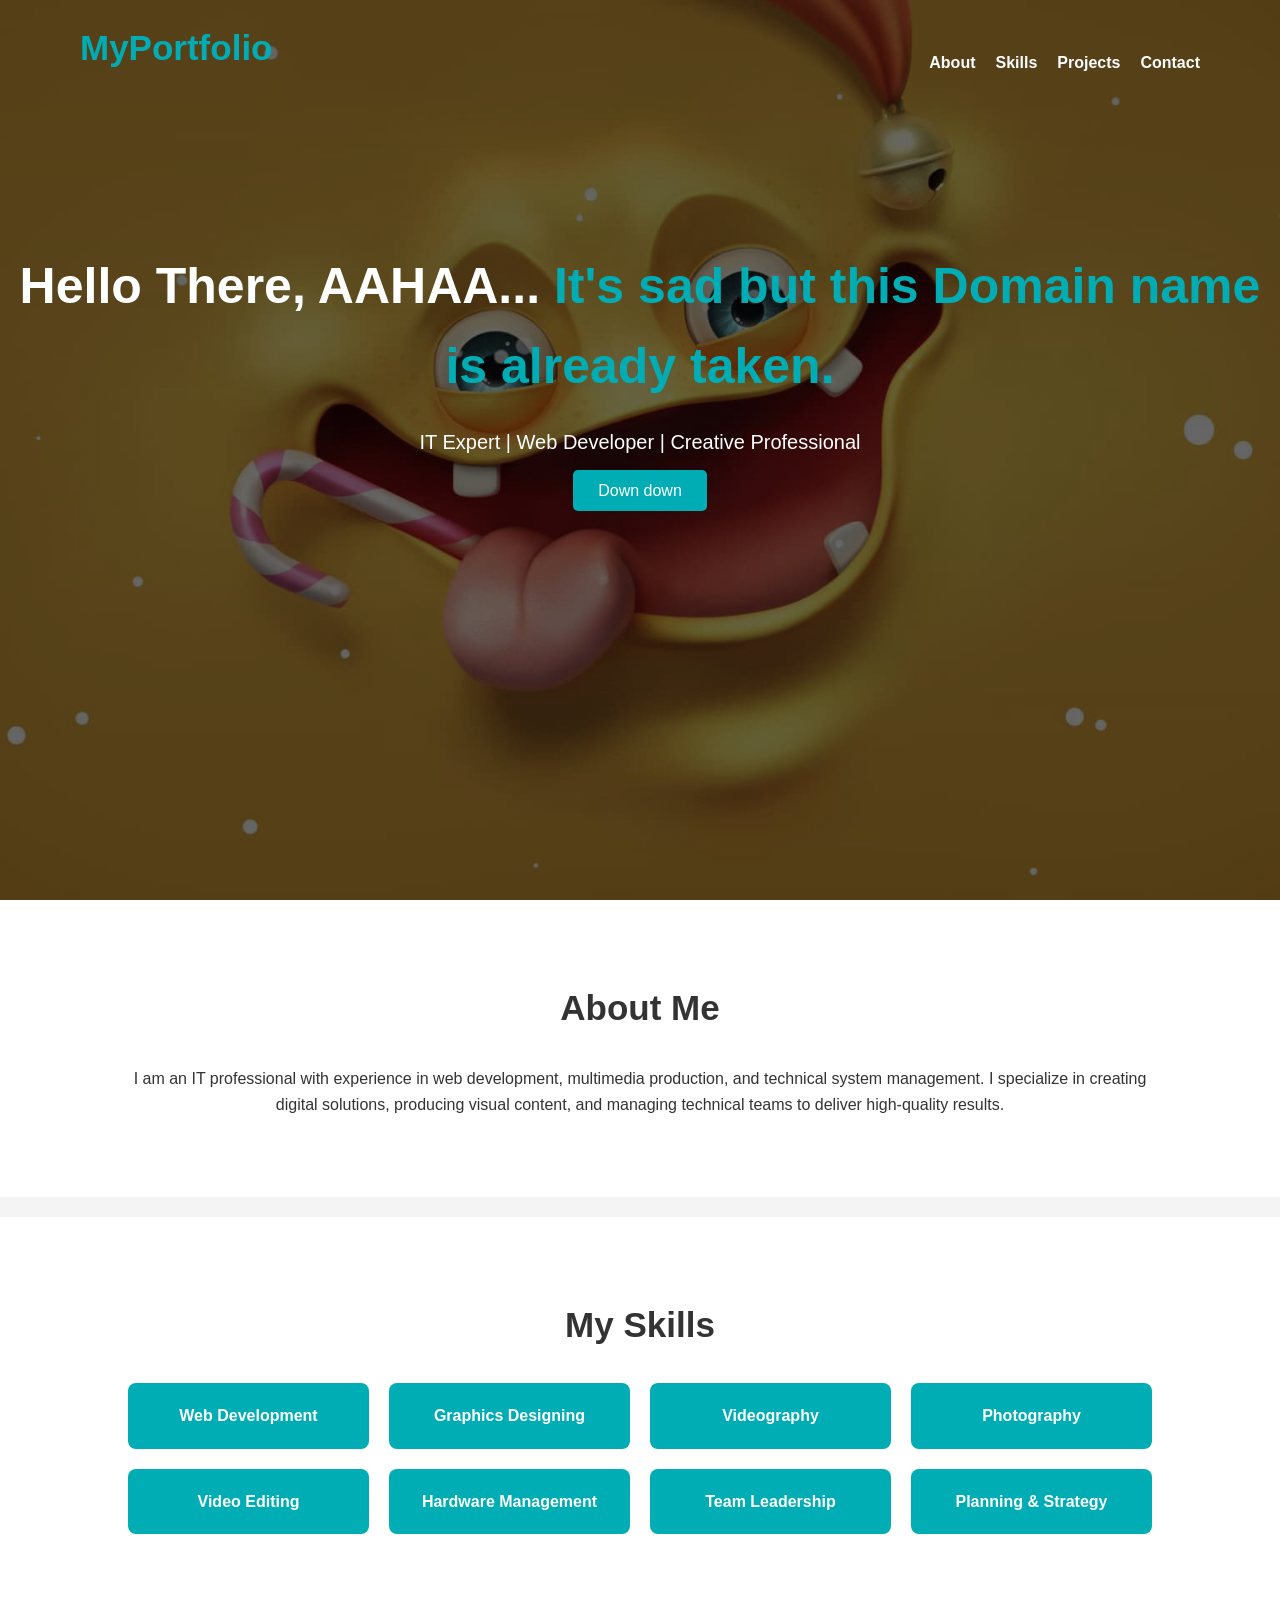
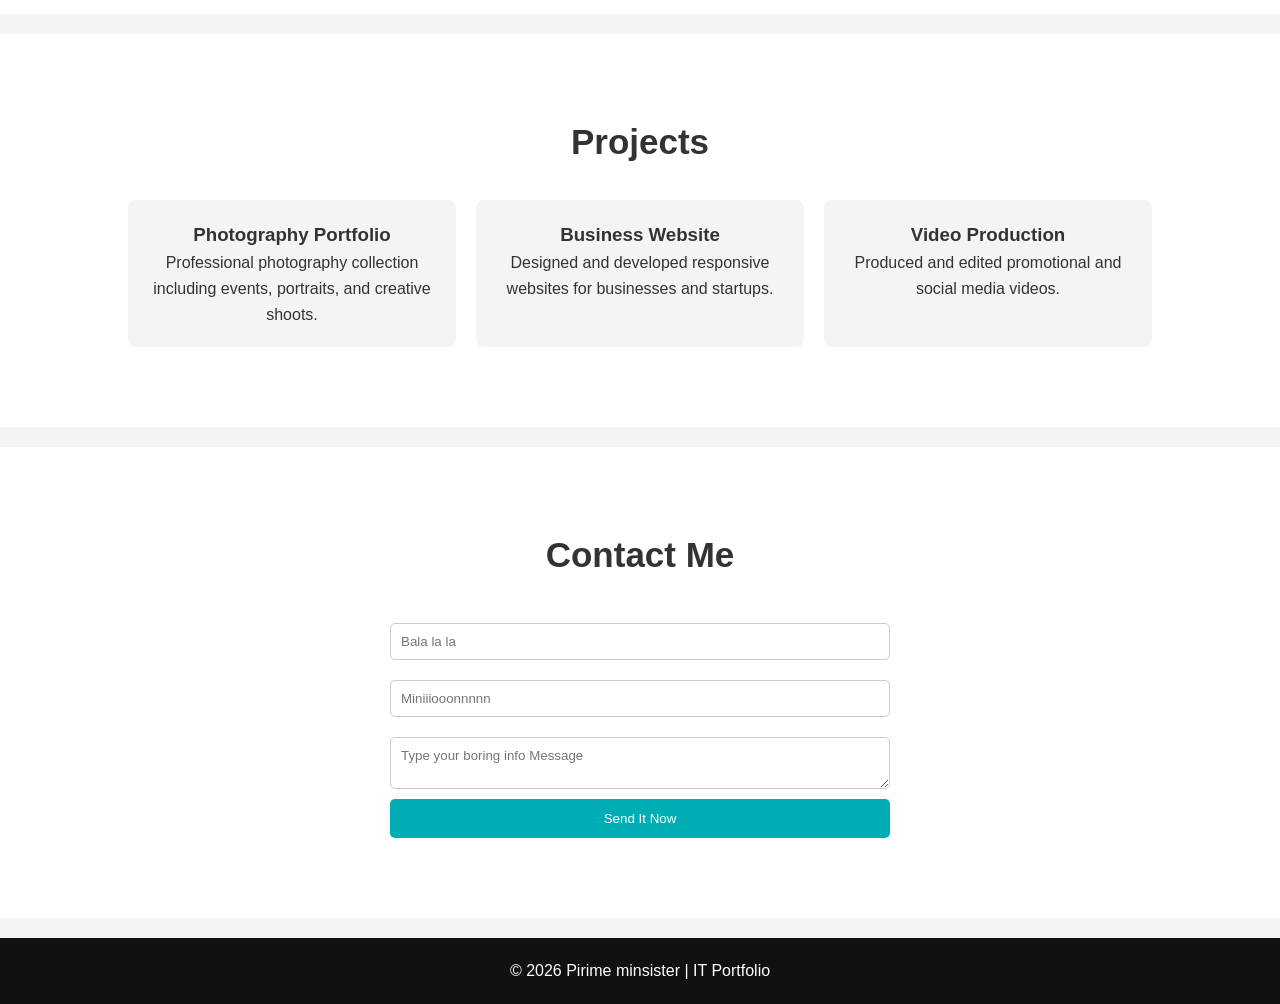
==== index.html @ be46f08f "first commit" ====
<!DOCTYPE html>
<html lang="en">
<head>
<meta charset="UTF-8">
<meta name="viewport" content="width=device-width, initial-scale=1.0">
<title>IT Expert Portfolio</title>
<link rel="stylesheet" href="style.css">
</head>

<body>

<header>
    <nav>
        <h2 class="logo">MyPortfolio</h2>
        <ul>
            <li><a href="#about">About</a></li>
            <li><a href="#skills">Skills</a></li>
            <li><a href="#projects">Projects</a></li>
            <li><a href="#contact">Contact</a></li>
        </ul>
    </nav>

    <div class="hero">
        <h1>Hello There, AAHAA... <span> It's sad but this Domain name is already taken.</span></h1>
        <p>IT Expert | Web Developer | Creative Professional</p>
        <a href="#contact" class="btn">Down down</a>
    </div>
</header>


<section id="about">
    <h2>About Me</h2>
    <p>
        I am an IT professional with experience in web development, multimedia production,
        and technical system management. I specialize in creating digital solutions,
        producing visual content, and managing technical teams to deliver high-quality results.
    </p>
</section>


<section id="skills">
    <h2>My Skills</h2>

    <div class="skills-container">

        <div class="skill-box">Web Development</div>
        <div class="skill-box">Graphics Designing</div>
        <div class="skill-box">Videography</div>
        <div class="skill-box">Photography</div>
        <div class="skill-box">Video Editing</div>
        <div class="skill-box">Hardware Management</div>
        <div class="skill-box">Team Leadership</div>
        <div class="skill-box">Planning & Strategy</div>

    </div>
</section>


<section id="projects">
    <h2>Projects</h2>

    <div class="projects-container">

        <div class="project-card">
            <h3>Photography Portfolio</h3>
            <p>Professional photography collection including events, portraits, and creative shoots.</p>
        </div>

        <div class="project-card">
            <h3>Business Website</h3>
            <p>Designed and developed responsive websites for businesses and startups.</p>
        </div>

        <div class="project-card">
            <h3>Video Production</h3>
            <p>Produced and edited promotional and social media videos.</p>
        </div>

    </div>
</section>


<section id="contact">
    <h2>Contact Me</h2>

    <form>
        <input type="text" placeholder="Bala la la " required>
        <input type="email" placeholder="Miniiiooonnnnn" required>
        <textarea placeholder="Type your boring info Message"></textarea>
        <button type="submit">Send It Now</button>
    </form>

</section>


<footer>
    <p>© 2026 Pirime minsister | IT Portfolio</p>
</footer>

</body>
</html>
---- style.css ----
*{
margin:0;
padding:0;
box-sizing:border-box;
font-family:Arial, Helvetica, sans-serif;
}

body{
line-height:1.6;
background:#f4f4f4;
color:#333;
}

/* Navigation */

header{
background: linear-gradient(rgba(0,0,0,0.6), rgba(0,0,0,0.6)),
url("images/aaaa.jpg");
background-size: cover;
background-position: center;
height: 100vh;
color: white;
}

nav{
display:flex;
justify-content:space-between;
align-items:center;
padding:20px 80px;
}

nav ul{
list-style:none;
display:flex;
}

nav ul li{
margin-left:20px;
}

nav ul li a{
text-decoration:none;
color:white;
font-weight:bold;
}

.logo{
color:#00adb5;
}

/* Hero */

.hero{
text-align:center;
margin-top:120px;
}

.hero h1{
font-size:50px;
}

.hero span{
color:#00adb5;
}

.hero p{
margin:20px 0;
font-size:20px;
}

.btn{
padding:12px 25px;
background:#00adb5;
color:white;
text-decoration:none;
border-radius:5px;
}

/* Sections */

section{
padding:80px 10%;
text-align:center;
background:white;
margin-bottom:20px;
}

h2{
margin-bottom:30px;
font-size:35px;
}

/* Skills */

.skills-container{
display:grid;
grid-template-columns:repeat(auto-fit,minmax(200px,1fr));
gap:20px;
}

.skill-box{
background:#00adb5;
color:white;
padding:20px;
border-radius:8px;
font-weight:bold;
}

/* Projects */

.projects-container{
display:grid;
grid-template-columns:repeat(auto-fit,minmax(250px,1fr));
gap:20px;
}

.project-card{
background:#f4f4f4;
padding:20px;
border-radius:8px;
}

/* Contact */

form{
display:flex;
flex-direction:column;
max-width:500px;
margin:auto;
}

form input, form textarea{
padding:10px;
margin:10px 0;
border:1px solid #ccc;
border-radius:5px;
}

form button{
padding:12px;
background:#00adb5;
color:white;
border:none;
border-radius:5px;
cursor:pointer;
}

/* Footer */

footer{
background:#111;
color:white;
text-align:center;
padding:20px;
}
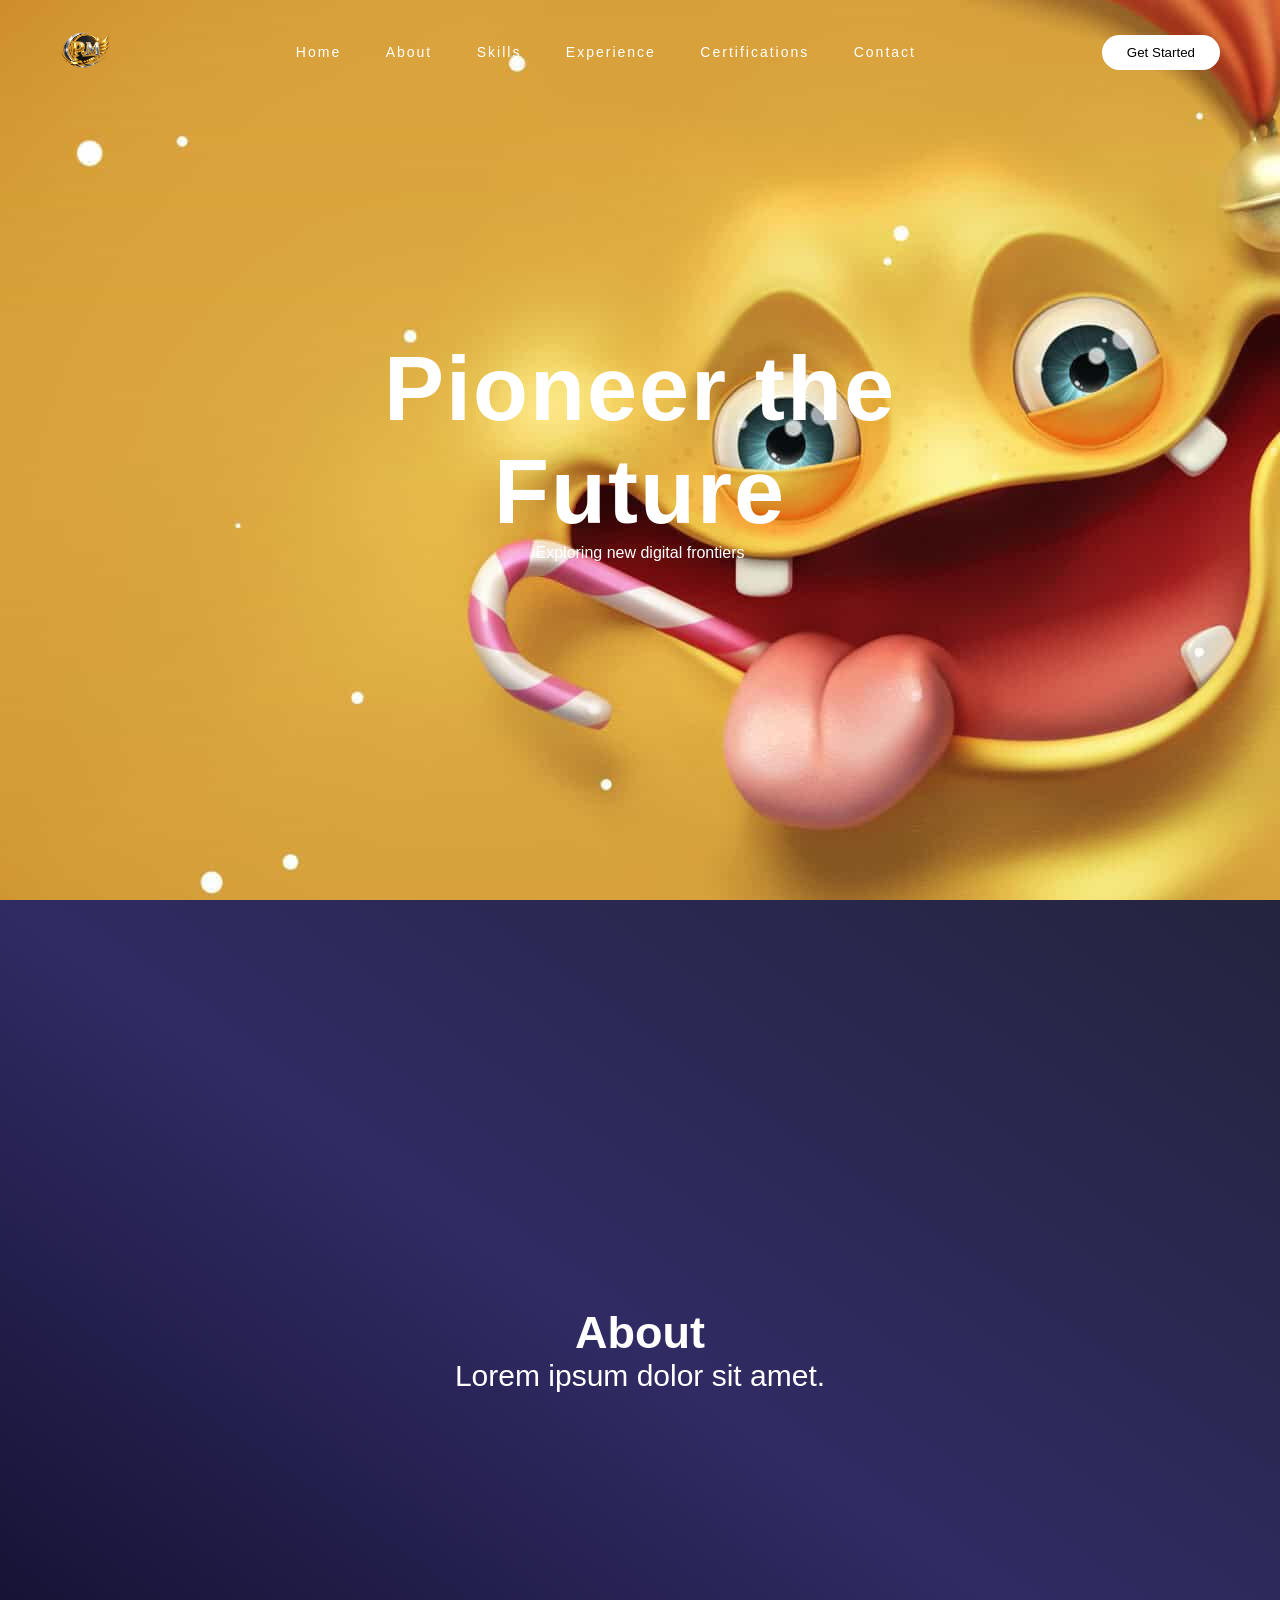
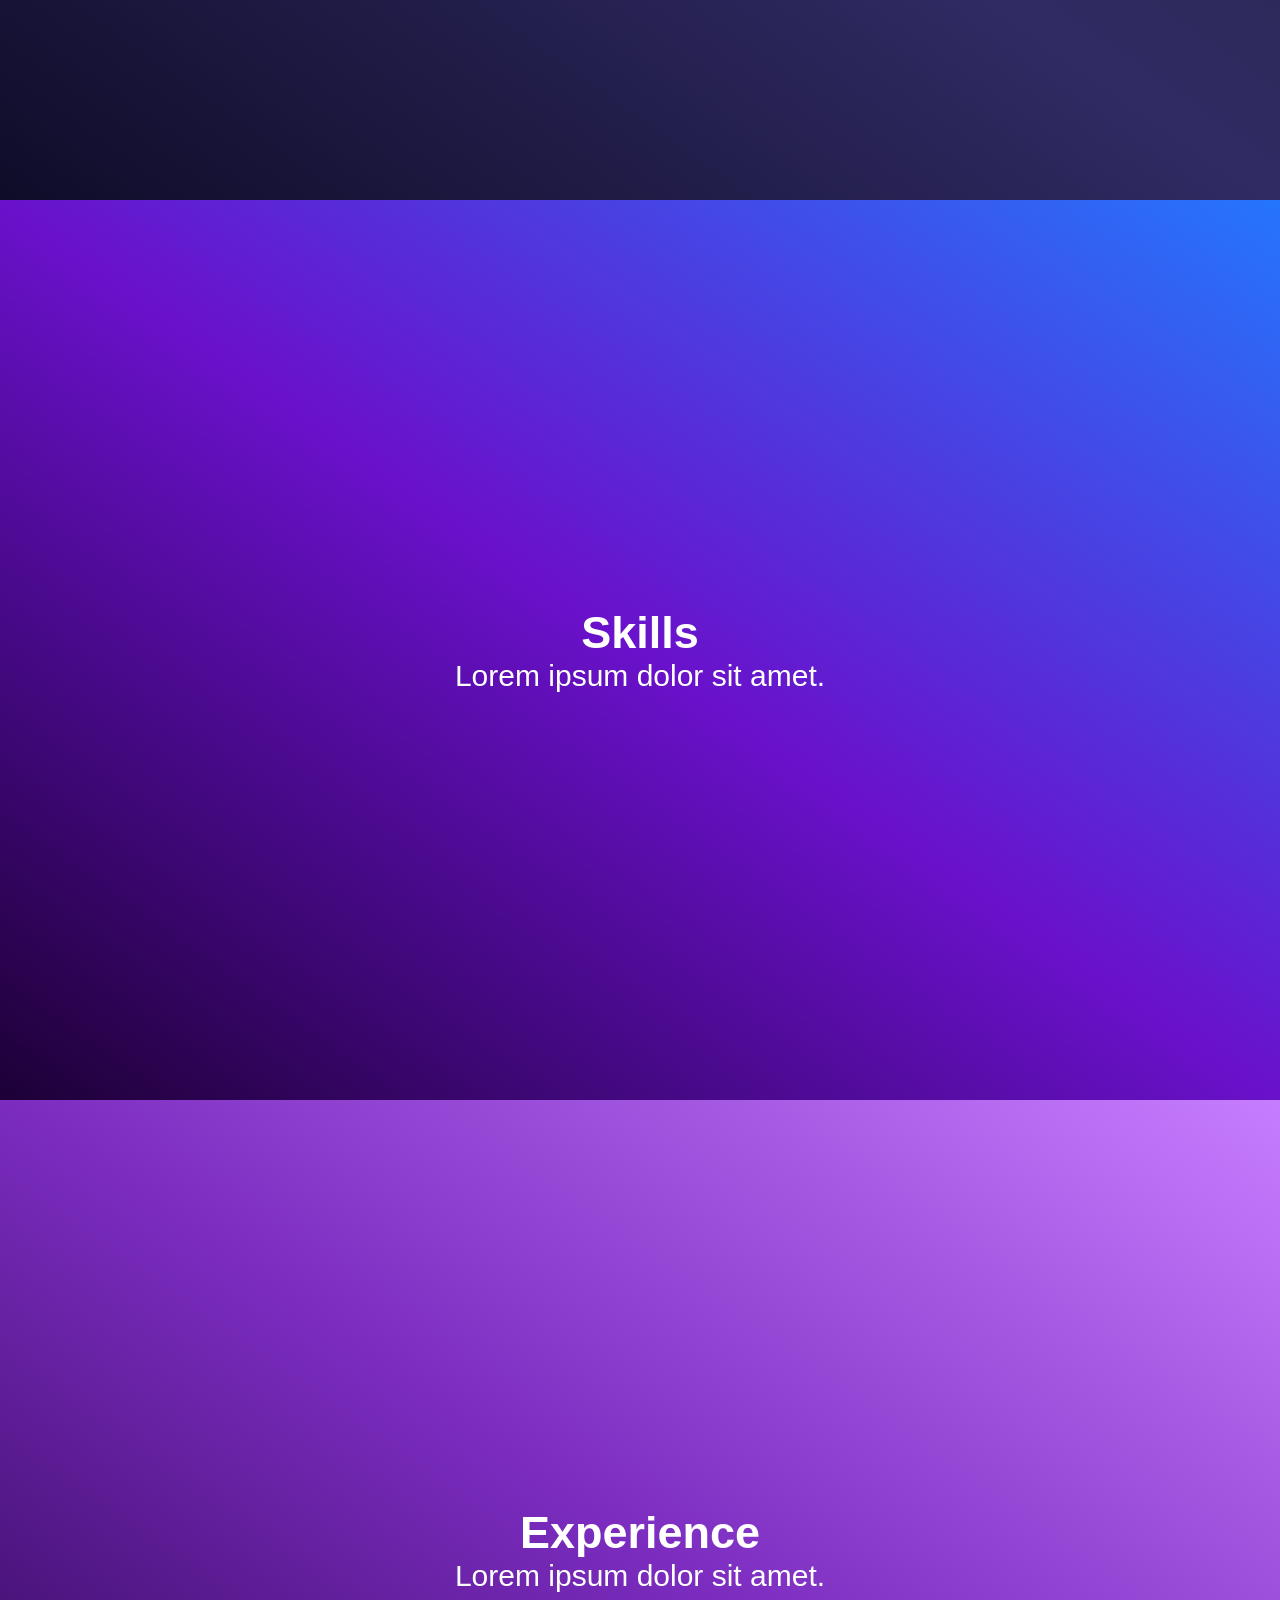
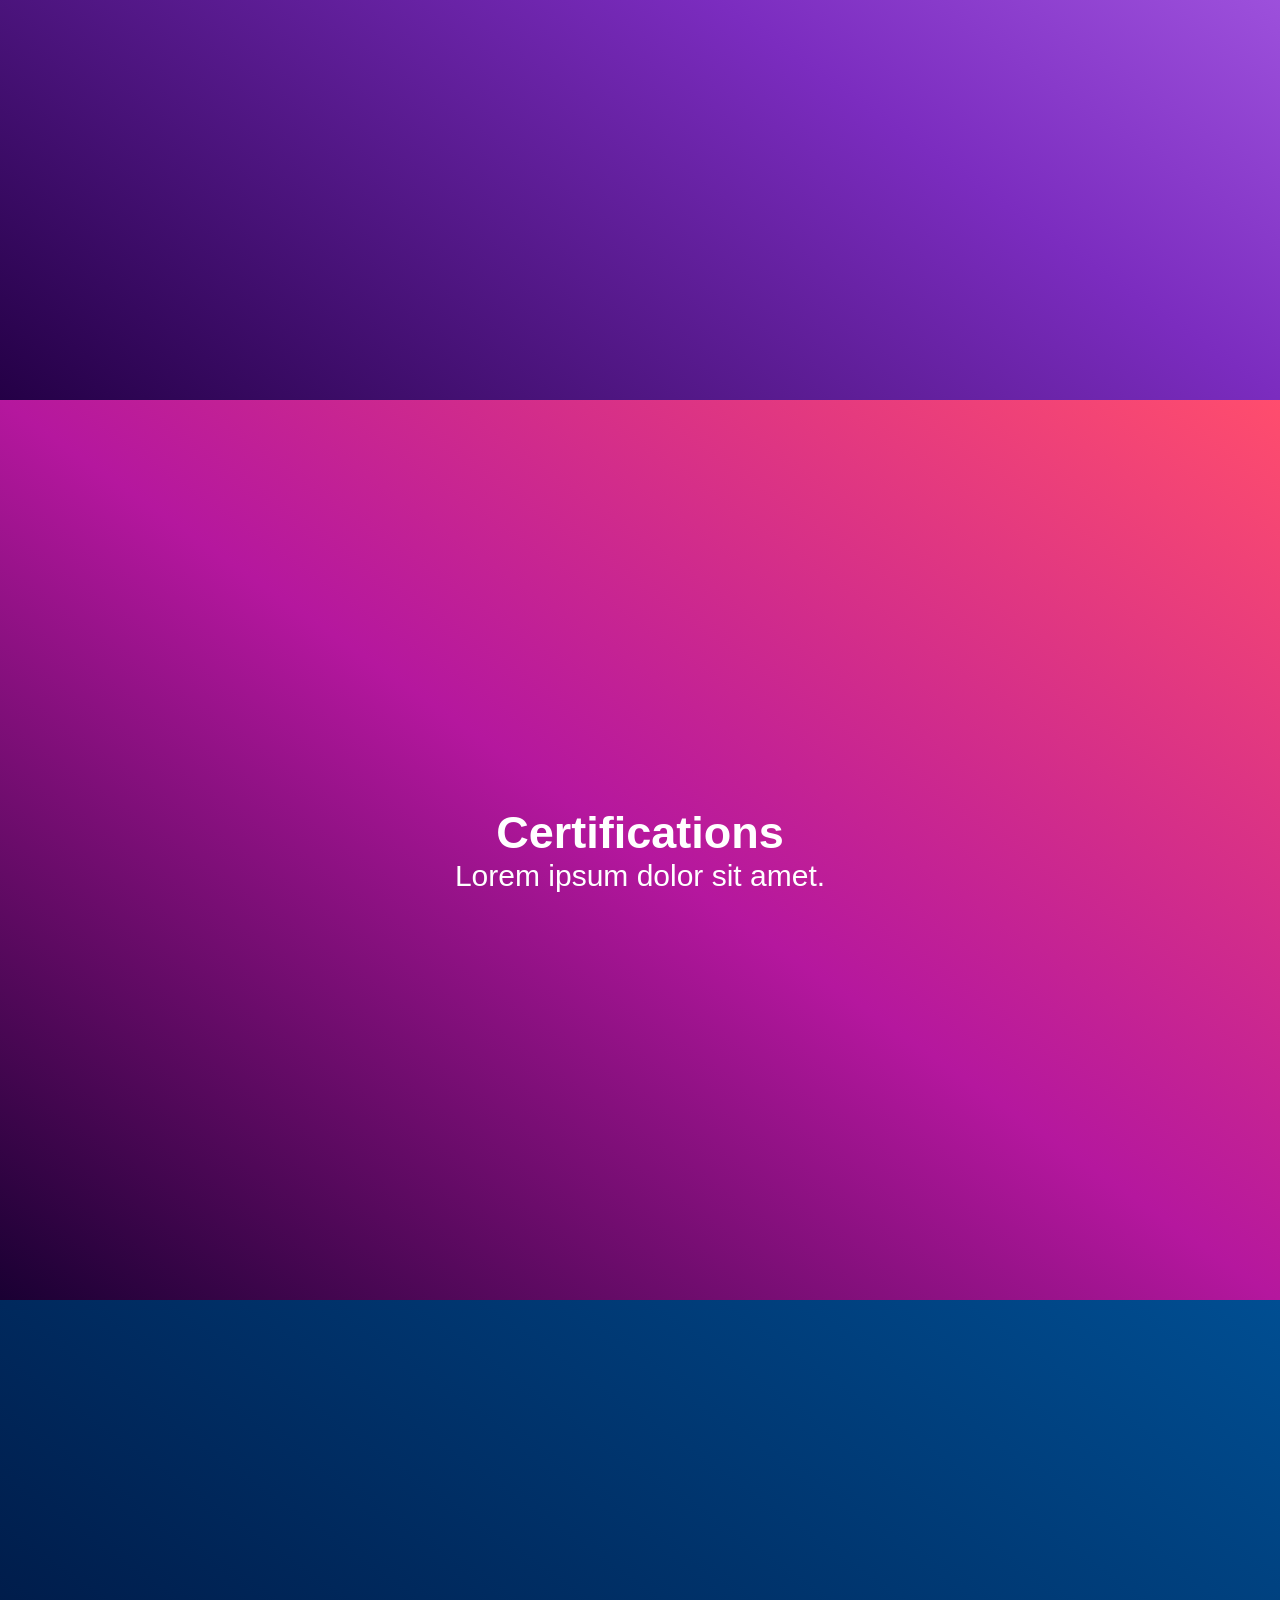
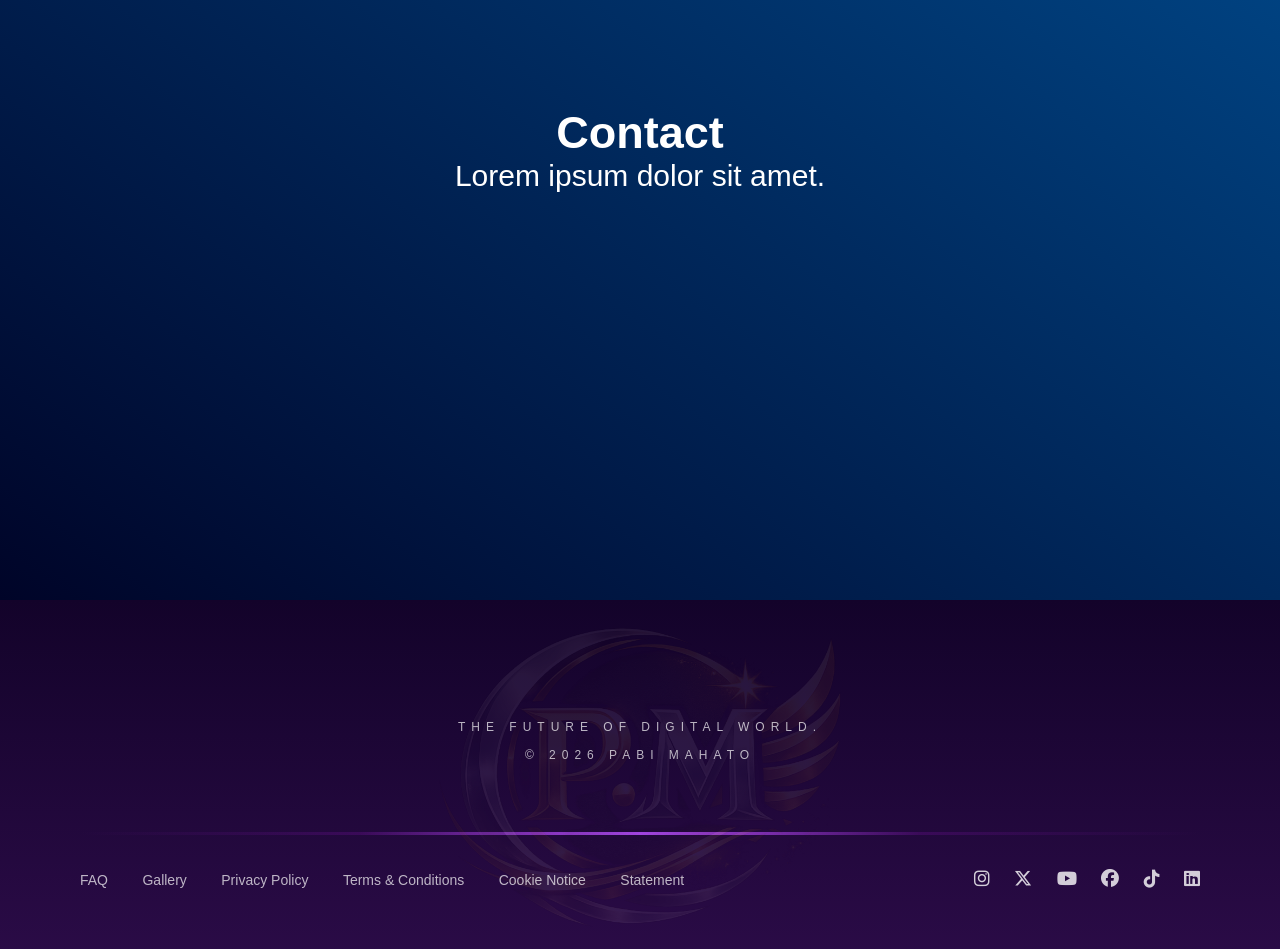
==== commit 1bc76df1: "New look new update" ====
--- a/index.html
+++ b/index.html
@@ -3,99 +3,120 @@
 <head>
 <meta charset="UTF-8">
 <meta name="viewport" content="width=device-width, initial-scale=1.0">
-<title>IT Expert Portfolio</title>
+<title>Space Portfolio</title>
+
 <link rel="stylesheet" href="style.css">
+
+<link rel="stylesheet" href="https://cdnjs.cloudflare.com/ajax/libs/font-awesome/6.5.0/css/all.min.css">
+<link href="https://fonts.googleapis.com/css2?family=Inter:wght@300;400;700&display=swap" rel="stylesheet">
 </head>
 
 <body>
 
-<header>
-    <nav>
-        <h2 class="logo">MyPortfolio</h2>
-        <ul>
-            <li><a href="#about">About</a></li>
-            <li><a href="#skills">Skills</a></li>
-            <li><a href="#projects">Projects</a></li>
-            <li><a href="#contact">Contact</a></li>
-        </ul>
-    </nav>
+<header class="navbar">
 
-    <div class="hero">
-        <h1>Hello There, AAHAA... <span> It's sad but this Domain name is already taken.</span></h1>
-        <p>IT Expert | Web Developer | Creative Professional</p>
-        <a href="#contact" class="btn">Down down</a>
-    </div>
+<div class="logo"><a href="#home"><img src="./assets/p.m logo.png" alt="P.M Logo"></a> </div>
+
+<nav class="menu">
+<a href="#home" class="active">Home</a>
+<a href="#about">About</a>
+<a href="#skills">Skills</a>
+<a href="#experience">Experience</a>
+<a href="#certifications">Certifications</a>
+<a href="#contact">Contact</a>
+</nav>
+
+<button class="cta">Get Started</button>
+
 </header>
 
 
-<section id="about">
-    <h2>About Me</h2>
-    <p>
-        I am an IT professional with experience in web development, multimedia production,
-        and technical system management. I specialize in creating digital solutions,
-        producing visual content, and managing technical teams to deliver high-quality results.
-    </p>
+<section id="home" class="hero">
+<div class="slide active">
+<h1 class="title">Pioneer the<br>Future</h1>
+<p>Exploring new digital frontiers</p>
+</div>
+
+<div class="slide">
+<h1 class="title">Beyond<br>Limits</h1>
+<p>Creative technology experiences</p>
+</div>
+
+<div class="slide">
+<h1 class="title">Design<br>Innovation</h1>
+<p>Engineering immersive products</p>
+</div>
 </section>
 
 
-<section id="skills">
-    <h2>My Skills</h2>
-
-    <div class="skills-container">
-
-        <div class="skill-box">Web Development</div>
-        <div class="skill-box">Graphics Designing</div>
-        <div class="skill-box">Videography</div>
-        <div class="skill-box">Photography</div>
-        <div class="skill-box">Video Editing</div>
-        <div class="skill-box">Hardware Management</div>
-        <div class="skill-box">Team Leadership</div>
-        <div class="skill-box">Planning & Strategy</div>
-
-    </div>
+<section id="about" class="section">
+<h2>About</h2>
+<p>Lorem ipsum dolor sit amet.</p>
 </section>
 
 
-<section id="projects">
-    <h2>Projects</h2>
-
-    <div class="projects-container">
-
-        <div class="project-card">
-            <h3>Photography Portfolio</h3>
-            <p>Professional photography collection including events, portraits, and creative shoots.</p>
-        </div>
-
-        <div class="project-card">
-            <h3>Business Website</h3>
-            <p>Designed and developed responsive websites for businesses and startups.</p>
-        </div>
-
-        <div class="project-card">
-            <h3>Video Production</h3>
-            <p>Produced and edited promotional and social media videos.</p>
-        </div>
-
-    </div>
+<section id="skills" class="section">
+<h2>Skills</h2>
+<p>Lorem ipsum dolor sit amet.</p>
 </section>
 
 
-<section id="contact">
-    <h2>Contact Me</h2>
-
-    <form>
-        <input type="text" placeholder="Bala la la " required>
-        <input type="email" placeholder="Miniiiooonnnnn" required>
-        <textarea placeholder="Type your boring info Message"></textarea>
-        <button type="submit">Send It Now</button>
-    </form>
-
+<section id="experience" class="section">
+<h2>Experience</h2>
+<p>Lorem ipsum dolor sit amet.</p>
 </section>
 
 
-<footer>
-    <p>© 2026 Pirime minsister | IT Portfolio</p>
+<section id="certifications" class="section">
+<h2>Certifications</h2>
+<p>Lorem ipsum dolor sit amet.</p>
+</section>
+
+
+<section id="contact" class="section">
+<h2>Contact</h2>
+<p>Lorem ipsum dolor sit amet.</p>
+</section>
+
+<!-- <footer>
+<p></p>
+</footer> -->
+<footer class="footer">
+
+<div class="rocket-bg"></div>
+
+<p class="tagline">THE FUTURE OF DIGITAL WORLD. <br><br>© 2026 PABI MAHATO</p>
+
+<div class="divider-wrapper">
+<div class="divider"></div>
+</div>
+
+<div class="footer-bottom">
+
+<div class="links">
+<a href="#">FAQ</a>
+<a href="#">Gallery</a>
+<a href="#">Privacy Policy</a>
+<a href="#">Terms & Conditions</a>
+<a href="#">Cookie Notice</a>
+<a href="#" class="highlight">Statement</a>
+</div>
+
+<div class="icons">
+<i class="fab fa-instagram"></i>
+<i class="fab fa-x-twitter"></i>
+<i class="fab fa-youtube"></i>
+<i class="fab fa-facebook"></i>
+<i class="fab fa-tiktok"></i>
+<i class="fab fa-linkedin"></i>
+</div>
+
+</div>
+
 </footer>
+
+
+<script src="script.js"></script>
 
 </body>
 </html>
--- a/style.css
+++ b/style.css
@@ -5,151 +5,394 @@
 font-family:Arial, Helvetica, sans-serif;
 }
 
+.logo img{
+height:50px;
+width:auto;
+}
+
 body{
-line-height:1.6;
-background:#f4f4f4;
-color:#333;
-}
-
-/* Navigation */
-
-header{
-background: linear-gradient(rgba(0,0,0,0.6), rgba(0,0,0,0.6)),
-url("images/aaaa.jpg");
-background-size: cover;
-background-position: center;
-height: 100vh;
-color: white;
-}
-
-nav{
-display:flex;
+background:black;
+color:white;
+overflow-x:hidden;
+}
+
+.navbar{
+position:fixed;
+top:0;
+width:100%;
+display:flex;
+align-items:center;
 justify-content:space-between;
-align-items:center;
-padding:20px 80px;
-}
-
-nav ul{
-list-style:none;
-display:flex;
-}
-
-nav ul li{
+padding:25px 60px;
+z-index:100;
+}
+
+
+.menu a{
+margin:0 20px;
+text-decoration:none;
+color:white;
+font-size:14px;
+letter-spacing:2px;
+transition:0.35s ease;
+display:inline-block;
+}
+
+.menu a:hover{
+
+background: linear-gradient(
+90deg,
+#ff4b5c,
+#c43ad6,
+#6a5cff
+);
+
+-webkit-background-clip:text;
+-webkit-text-fill-color:transparent;
+
+transform: translateY(-4px) scale(1.1);
+
+animation: glow 1.5s infinite alternate;
+
+}
+
+@keyframes glow{
+
+0%{
+text-shadow:
+0 0 5px #6a5cff,
+0 0 10px #c43ad6;
+}
+
+100%{
+text-shadow:
+0 0 15px #c43ad6,
+0 0 25px #ff4b5c;
+}
+}
+
+/* For Menu highlight when selected */
+/* .menu a.active{
+
+background: linear-gradient(
+90deg,
+#ff4b5c,
+#c43ad6,
+#6a5cff
+);
+
+-webkit-background-clip:text;
+-webkit-text-fill-color:transparent;
+
+text-shadow:
+0 0 10px #c43ad6,
+0 0 20px #ff4b5c;
+
+transform: translateY(-4px) scale(1.1);
+
+} */
+/* Menu Highlight End  */
+
+.cta{
+background:white;
+color:black;
+border:none;
+padding:10px 25px;
+border-radius:25px;
+cursor:pointer;
+transition:.4s;
+}
+
+.cta:hover{
+transform:scale(1.1);
+/* background:#ff0066; */  /*For single color */
+background: #6025F5;  /* fallback for old browsers */
+background: -webkit-linear-gradient(to right, #FF5555, #6025F5);  /* Chrome 10-25, Safari 5.1-6 */
+background: linear-gradient(to right, #FF5555, #6025F5); /* W3C, IE 10+/ Edge, Firefox 16+, Chrome 26+, Opera 12+, Safari 7+ */
+color:white;
+box-shadow:0 0 15px #ff0066;
+}
+
+.hero{
+height:100vh;
+position:relative;
+overflow:hidden;
+background-image: url(./assets/aaaa.jpg);
+}
+
+.slide{
+position:absolute;
+width:100%;
+height:100%;
+display:flex;
+flex-direction:column;
+justify-content:center;
+align-items:center;
+opacity:0;
+transform:translateY(50px);
+transition:1s;
+}
+
+.slide.active{
+opacity:1;
+transform:translateY(0);
+}
+
+.title{
+font-size:90px;
+font-weight:700;
+text-align:center;
+letter-spacing:2px;
+}
+
+.section{
+height:100vh;
+display:flex;
+flex-direction:column;
+justify-content:center;
+align-items:center;
+font-size:30px;
+background: #410566;
+}
+
+
+/* Body start  */
+.section{
+height:100vh;
+display:flex;
+flex-direction:column;
+justify-content:center;
+align-items:center;
+color:white;
+text-align:center;
+}
+
+/* ABOUT */
+#about{
+background: linear-gradient(
+to top right,
+#0f0c29,
+#302b63,
+#24243e
+);
+}
+
+/* SKILLS */
+#skills{
+background: linear-gradient(
+to top right,
+#1d0036,
+#6a11cb,
+#2575fc
+);
+}
+
+/* EXPERIENCE */
+#experience{
+background: linear-gradient(
+to top right,
+#240046,
+#7b2cbf,
+#c77dff
+);
+}
+
+/* CERTIFICATIONS */
+#certifications{
+background: linear-gradient(
+to top right,
+#1a0033,
+#b5179e,
+#ff4d6d
+);
+}
+
+/* CONTACT */
+#contact{
+background: linear-gradient(
+to top right,
+#000428,
+#004e92
+);
+}
+
+
+
+
+
+/* Body End  */
+
+
+/* Footer Start */
+.footer{
+position:relative;
+padding:120px 80px 60px;
+background:linear-gradient(
+180deg,
+#13032a 0%,
+#2a0b46 100%
+);
+
+color:white;
+overflow:hidden;
+}
+
+
+/* faded rocket */
+.rocket-bg{
+position:absolute;
+top:50%;
+left:50%;
+width:420px;
+height:420px;
+transform:translate(-50%,-50%) scale(.85);
+background:url("./assets/p.m\ logo.png") center/contain no-repeat;
+opacity:0;
+transition:2s ease;
+}
+
+.rocket-bg.show{
+opacity:.07;
+transform:translate(-50%,-50%) scale(1);
+}
+
+
+/* tagline */
+.tagline{
+text-align:center;
+letter-spacing:6px;
+font-size:12px;
+opacity:.7;
+margin-bottom:70px;
+}
+
+
+/* divider container */
+.divider-wrapper{
+
+display:flex;
+justify-content:center;
+margin-bottom:35px;
+}
+
+
+/* center glow line */
+.divider{
+height:3px;
+width:0%;
+
+background:linear-gradient(
+90deg,
+transparent,
+rgba(93, 14, 130, 0.4),
+rgb(173, 74, 239),
+rgba(93, 14, 130, 0.4),
+transparent
+);
+
+transition:1.4s ease;
+}
+
+/* when animated */
+.divider.show{
+width:100%;
+}
+
+/* footer bottom layout */
+.footer-bottom{
+display:flex;
+justify-content:space-between;
+align-items:center;
+}
+
+/* links */
+.links a{
+margin-right:30px;
+color:white;
+text-decoration:none;
+opacity:.7;
+font-size:14px;
+transition:.3s;
+}
+
+.links a:hover{
+color:#ff38ff;
+
+text-shadow:
+0 0 8px #ff38ff,
+0 0 18px #ff38ff;
+
+opacity:1;
+}
+
+/* ADA color */
+.highlight{
+color:#ff38ff;
+}
+
+/* icons */
+.icons i{
 margin-left:20px;
-}
-
-nav ul li a{
-text-decoration:none;
-color:white;
-font-weight:bold;
-}
-
-.logo{
-color:#00adb5;
-}
-
-/* Hero */
-
-.hero{
-text-align:center;
-margin-top:120px;
-}
-
-.hero h1{
-font-size:50px;
-}
-
-.hero span{
-color:#00adb5;
-}
-
-.hero p{
-margin:20px 0;
-font-size:20px;
-}
-
-.btn{
-padding:12px 25px;
-background:#00adb5;
-color:white;
-text-decoration:none;
-border-radius:5px;
-}
-
-/* Sections */
-
-section{
-padding:80px 10%;
-text-align:center;
-background:white;
-margin-bottom:20px;
-}
-
-h2{
-margin-bottom:30px;
-font-size:35px;
-}
-
-/* Skills */
-
-.skills-container{
-display:grid;
-grid-template-columns:repeat(auto-fit,minmax(200px,1fr));
-gap:20px;
-}
-
-.skill-box{
-background:#00adb5;
-color:white;
-padding:20px;
-border-radius:8px;
-font-weight:bold;
-}
-
-/* Projects */
-
-.projects-container{
-display:grid;
-grid-template-columns:repeat(auto-fit,minmax(250px,1fr));
-gap:20px;
-}
-
-.project-card{
-background:#f4f4f4;
-padding:20px;
-border-radius:8px;
-}
-
-/* Contact */
-
-form{
-display:flex;
-flex-direction:column;
-max-width:500px;
-margin:auto;
-}
-
-form input, form textarea{
-padding:10px;
-margin:10px 0;
-border:1px solid #ccc;
-border-radius:5px;
-}
-
-form button{
-padding:12px;
-background:#00adb5;
-color:white;
-border:none;
-border-radius:5px;
-cursor:pointer;
-}
-
-/* Footer */
-
-footer{
-background:#111;
-color:white;
-text-align:center;
-padding:20px;
-}+font-size:18px;
+opacity:.8;
+transition:.3s;
+}
+
+.icons i:hover{
+color:#ff38ff;
+transform:translateY(-3px);
+
+text-shadow:
+0 0 10px #ff38ff,
+0 0 20px #ff38ff;
+}
+/* Footer End */
+
+
+
+
+
+/* Sliding motion start  */
+/* html{
+scroll-behavior:smooth;
+} */
+/* Sliding motion end  */
+
+
+
+
+/* Body Text slide animation */
+/* Basic section styling */
+.section {
+  overflow: hidden; /* prevent overflow during slide */
+ 
+}
+
+/* Heading letters start off-screen right */
+.section h2 span {
+  display: inline-block;
+  opacity: 0;
+  transform: translateX(50px);
+  transition: transform 0.6s ease-out, opacity 0.6s ease-out;
+}
+
+/* Paragraph starts off-screen left */
+.section p {
+  opacity: 0;
+  transform: translateY(50px);
+  transition: transform 0.8s ease-out, opacity 0.8s ease-out;
+}
+
+/* Trigger heading letters animation */
+.section.in-view h2 span {
+  opacity: 1;
+  transform: translateX(0);
+}
+
+/* Trigger paragraph animation with delay after heading */
+.section.in-view p {
+  opacity: 1;
+  transform: translateY(0);
+  transition-delay: calc(0.05s * var(--letters)); /* waits until heading finishes */
+}
+/* Body Text slide animation */
